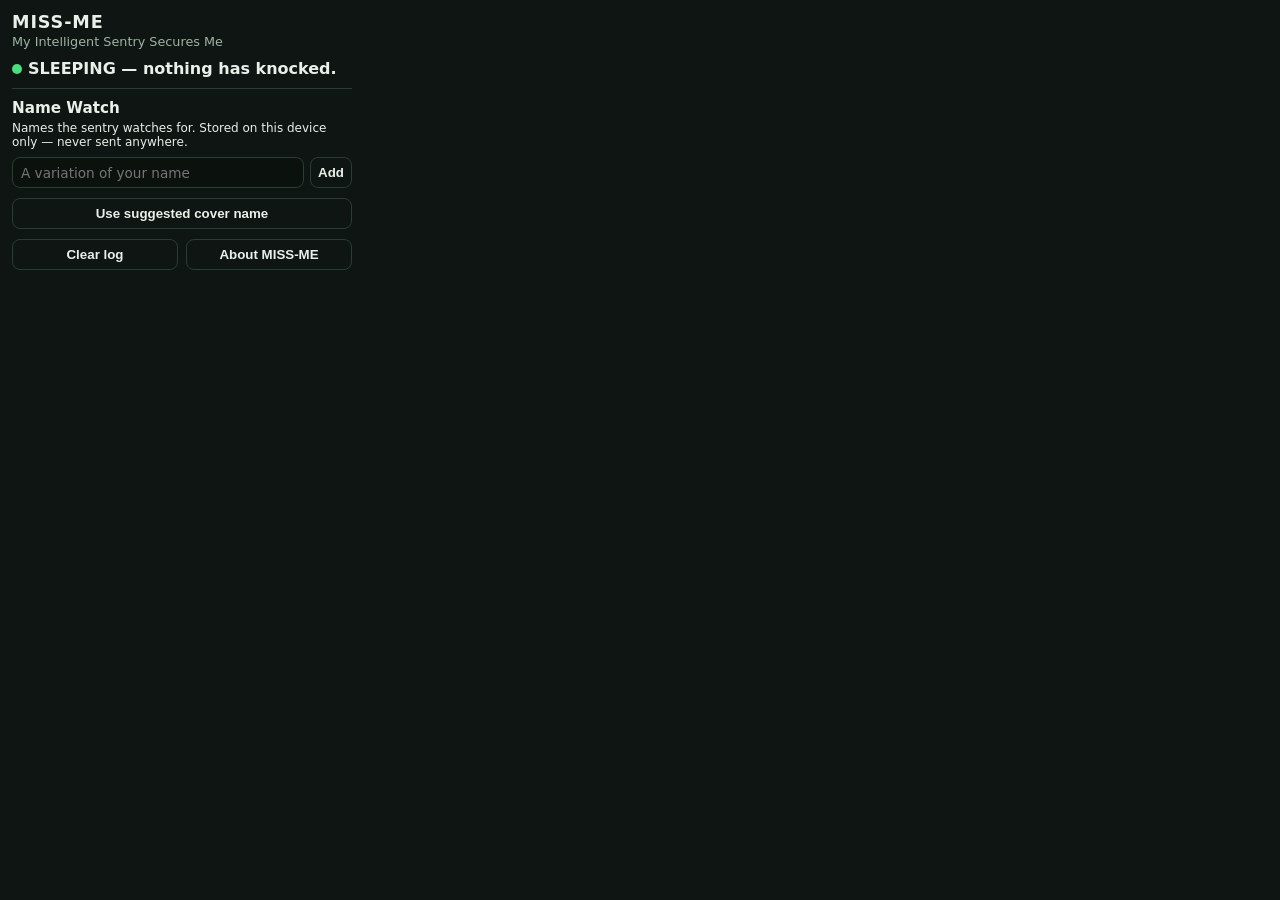
==== extension/popup.html @ 5bde2aab "MISS-ME v0.1.0 — sentry slice with Name Watch setup" ====
<!doctype html>
<html lang="en">
<head>
<meta charset="utf-8">
<style>
  body { width: 340px; margin: 0; padding: 12px; font-family: system-ui, sans-serif; background: #0e1512; color: #e8f0ea; }
  h1 { font-size: 1.1rem; margin: 0 0 2px; letter-spacing: 0.05em; }
  .sub { color: #9db3a4; font-size: 0.8rem; margin: 0 0 10px; }
  .status { font-weight: 700; margin-bottom: 10px; }
  .status .dot { display: inline-block; width: 10px; height: 10px; border-radius: 50%; background: #4ade80; margin-right: 6px; }
  ul { list-style: none; margin: 0; padding: 0; }
  li { border-top: 1px solid #2a3d33; padding: 8px 0; font-size: 0.85rem; }
  li .muted { color: #9db3a4; font-size: 0.75rem; }
  .badge { display: inline-block; font-size: 0.65rem; font-weight: 800; border-radius: 999px; padding: 1px 7px; margin-left: 4px; }
  .badge.on-device { background: #4ade80; color: #0b120e; }
  .badge.cloud { background: #60a5fa; color: #0b120e; }
  .empty { color: #9db3a4; }
  .row { display: flex; gap: 8px; margin-top: 10px; }
  button { flex: 1; cursor: pointer; border: 1px solid #2a3d33; background: transparent; color: #e8f0ea; border-radius: 8px; padding: 7px; font-weight: 600; }
  a { color: #4ade80; }
  .nw { border-top: 1px solid #2a3d33; margin-top: 10px; padding-top: 10px; }
  .nw h2 { font-size: 0.95rem; margin: 0 0 4px; }
  .nw p { font-size: 0.75rem; margin: 0 0 8px; }
  .nw-row { display: flex; gap: 6px; }
  .nw-row input { flex: 1; background: #0b120e; color: #e8f0ea; border: 1px solid #2a3d33; border-radius: 8px; padding: 6px 8px; font: inherit; font-size: 0.85rem; min-width: 0; }
  .nw-row button { flex: none; }
  #nw-list li { display: flex; gap: 6px; align-items: center; }
  #nw-list li span { flex: 1; }
  #nw-list button { flex: none; padding: 2px 8px; font-size: 0.75rem; }
</style>
</head>
<body>
  <h1>MISS-ME</h1>
  <p class="sub">My Intelligent Sentry Secures Me</p>
  <div class="status"><span class="dot"></span><span id="status-text">SLEEPING — nothing has knocked.</span></div>
  <ul id="event-list"></ul>
  <div class="nw">
    <h2>Name Watch</h2>
    <p class="muted">Names the sentry watches for. Stored on this device only — never sent anywhere.</p>
    <div class="nw-row">
      <input id="nw-input" type="text" placeholder="A variation of your name">
      <button id="nw-add" type="button">Add</button>
    </div>
    <ul id="nw-list"></ul>
    <p id="nw-cover-line" class="muted"></p>
    <div class="row">
      <button id="nw-use-cover" type="button">Use suggested cover name</button>
    </div>
  </div>
  <div class="row">
    <button id="clear-btn" type="button">Clear log</button>
    <button id="repo-btn" type="button">About MISS-ME</button>
  </div>
  <script src="popup.js"></script>
</body>
</html>
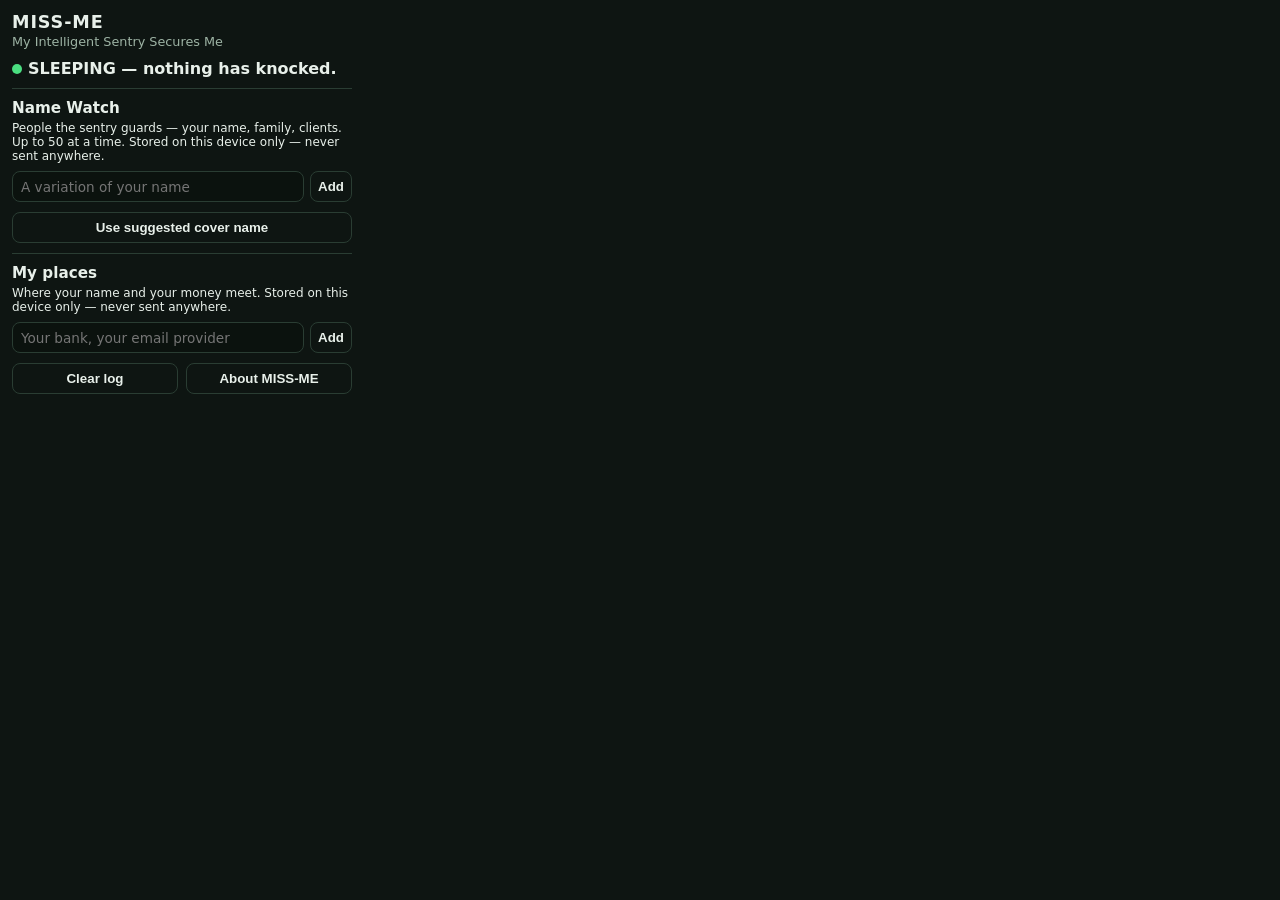
==== commit 2edca515: "MISS-ME v0.2.0 — Nothing to steal, My places, Gray Code with syllables on the lattice" ====
--- a/extension/popup.html
+++ b/extension/popup.html
@@ -27,6 +27,9 @@
   #nw-list li { display: flex; gap: 6px; align-items: center; }
   #nw-list li span { flex: 1; }
   #nw-list button { flex: none; padding: 2px 8px; font-size: 0.75rem; }
+  #pl-list li { display: flex; gap: 6px; align-items: center; }
+  #pl-list li span { flex: 1; }
+  #pl-list button { flex: none; padding: 2px 8px; font-size: 0.75rem; }
 </style>
 </head>
 <body>
@@ -36,21 +39,34 @@
   <ul id="event-list"></ul>
   <div class="nw">
     <h2>Name Watch</h2>
-    <p class="muted">Names the sentry watches for. Stored on this device only — never sent anywhere.</p>
+    <p class="muted">People the sentry guards — your name, family, clients. Up to 50 at a time. Stored on this device only — never sent anywhere.</p>
     <div class="nw-row">
       <input id="nw-input" type="text" placeholder="A variation of your name">
       <button id="nw-add" type="button">Add</button>
     </div>
     <ul id="nw-list"></ul>
+    <p id="nw-hidden-line" class="muted"></p>
     <p id="nw-cover-line" class="muted"></p>
     <div class="row">
       <button id="nw-use-cover" type="button">Use suggested cover name</button>
     </div>
   </div>
+  <div class="nw">
+    <h2>My places</h2>
+    <p class="muted">Where your name and your money meet. Stored on this device only — never sent anywhere.</p>
+    <div class="nw-row">
+      <input id="pl-input" type="text" placeholder="Your bank, your email provider">
+      <button id="pl-add" type="button">Add</button>
+    </div>
+    <ul id="pl-list"></ul>
+    <p id="pl-hidden-line" class="muted"></p>
+  </div>
   <div class="row">
     <button id="clear-btn" type="button">Clear log</button>
     <button id="repo-btn" type="button">About MISS-ME</button>
   </div>
+  <script src="decoys.js"></script>
+  <script src="syllables.js"></script>
   <script src="popup.js"></script>
 </body>
 </html>
